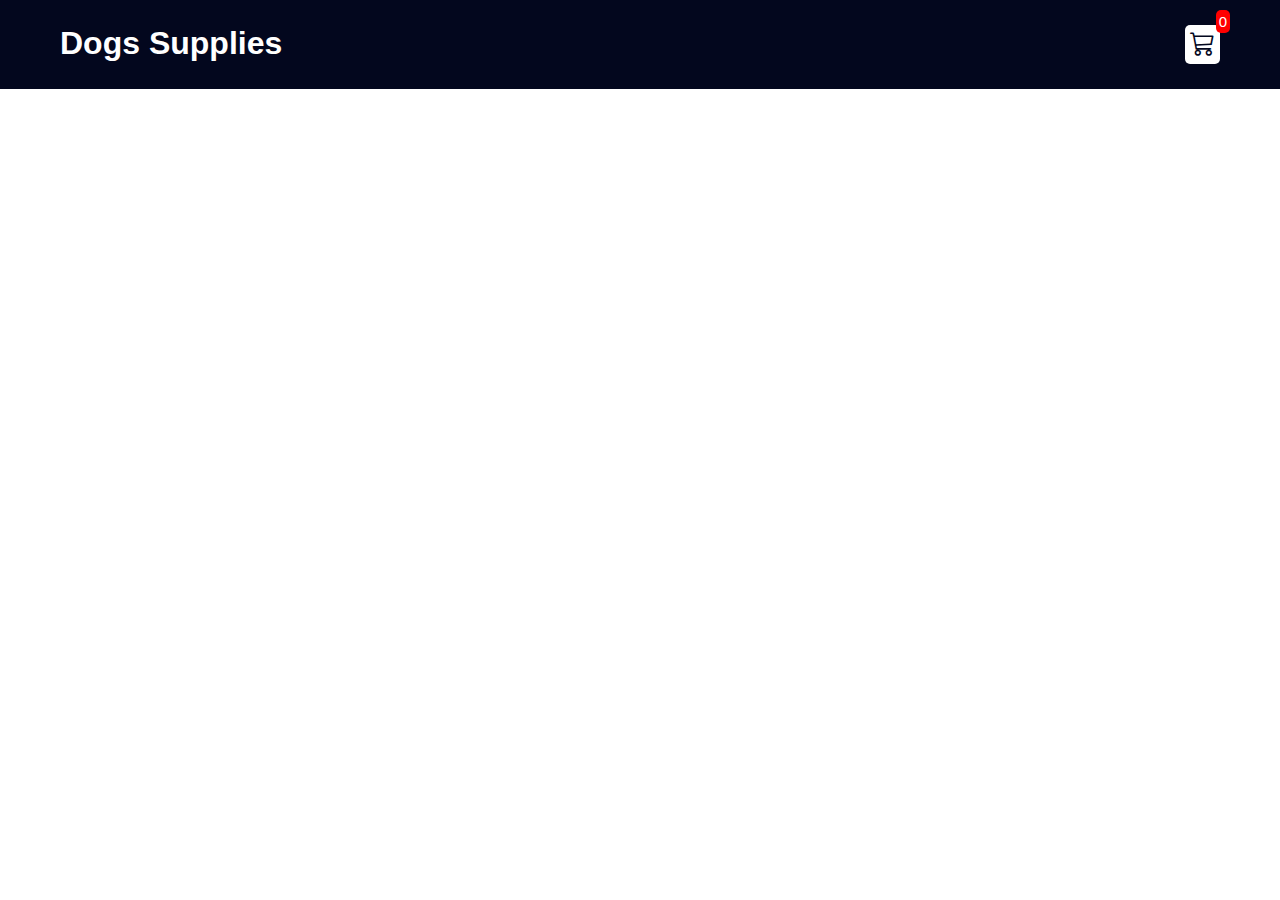
==== index.html @ 52b19a68 "nothing works yet" ====
<!DOCTYPE html>
<html lang="en">
  <head>
    <meta charset="UTF-8" />
    <meta http-equiv="X-UA-Compatible" content="IE=edge" />
    <meta name="viewport" content="width=device-width, initial-scale=1.0" />
    <title>Shopping cart</title>
    <link rel="stylesheet" href="style.css" />
    <link
      rel="stylesheet"
      href="https://cdn.jsdelivr.net/npm/bootstrap-icons@1.10.5/font/bootstrap-icons.css"
    />
  </head>
  <body>
    <div class="navbar">
      <h1>Dogs Supplies</h1>
      <div class="cart-icon">
        <i class="bi bi-cart3"></i>
        <div class="cartAmmount">0</div>
      </div>
    </div>
    <div class="shop" id="shop"></div>
    <script src="main.js"></script>
  </body>
</html>
---- style.css ----
/**
 * ! this comment should appearr in red, 
 * ! so use "better comments" extension to navigate through comments with color codes **/

* {
  margin: 0;
  padding: 0;
  box-sizing: border-box;
}

body {
  font-family: sans-serif;
}

/**
* ? navbar styles are here
**/

.navbar {
  display: flex;
  flex-direction: row;
  justify-content: space-between;
  background-color: #03071e;
  color: white;
  padding: 25px 60px;
  margin-bottom: 30px;
}

.cart-icon {
  background-color: white;
  color: #03071e;
  font-size: 25px;
  border-radius: 5px;
  padding: 5px;
  position: relative;
}
.cartAmmount {
  background-color: red;
  color: white;
  font-size: 15px;
  position: absolute;
  top: -15px;
  right: -10px;
  border-radius: 5px;
  padding: 3px;
}

/**
* ! shopping cart items styles are here below
**/

.shop {
  display: grid;
  grid-template-columns: repeat(4, 204px);
  gap: 30px;
  justify-content: center;
}

.item {
  border: #03071e 2px solid;
  border-radius: 4px;
  justify-content: space-between;
  align-items: center;
  justify-items: center;
}

/* for responsivity */
@media (max-width: 1000px) {
  .list {
    grid-template-columns: repeat(2, 220px);
  }
}
@media (max-width: 500px) {
  .list {
    grid-template-columns: repeat(1, 220px);
  }
}
.brand-like {
  display: flex;
  justify-content: space-between;
  font-size: 20px;
}
.bi-heart {
  color: #03071e;
  font-size: 25px;
}
.details {
  display: flex;
  flex-direction: column;
  padding: 10px;
  gap: 10px;
  /* position: relative; */
}
p {
  /* position: relative; */
  /* margin-bottom: 30px; */
}
.price-quantity {
  display: flex;
  justify-content: space-between;

  /* position: absolute;
  bottom: 0; */
}
.buttons {
  display: flex;
  gap: 10px;
  font-size: 20px;
}
.bi-plus-lg {
  color: green;
}
.bi-dash-lg {
  color: red;
}
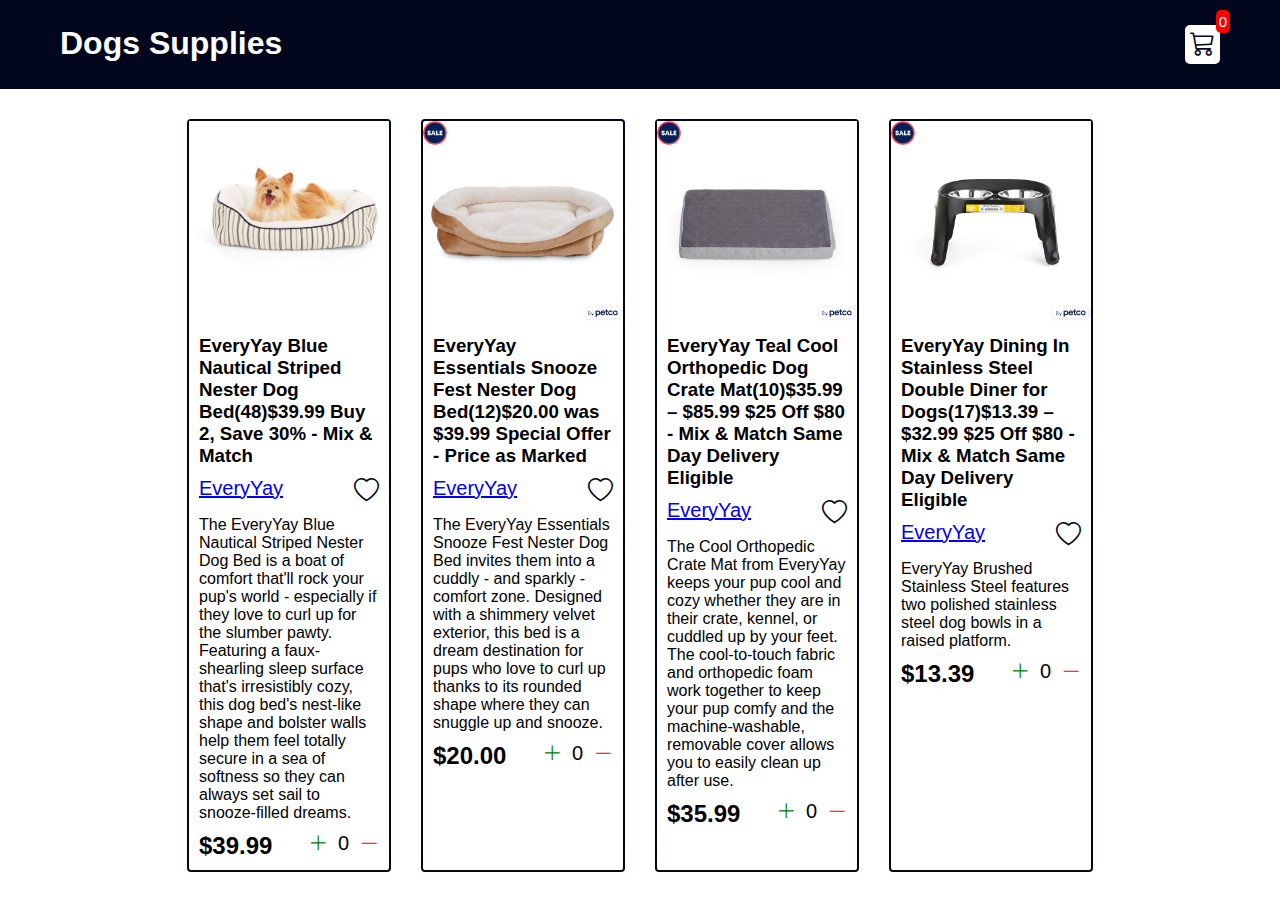
==== commit 9073ae97: "everything works fine" ====
--- a/index.html
+++ b/index.html
@@ -16,7 +16,7 @@
       <h1>Dogs Supplies</h1>
       <div class="cart-icon">
         <i class="bi bi-cart3"></i>
-        <div class="cartAmmount">0</div>
+        <div class="cartAmount" id="cartAmount">0</div>
       </div>
     </div>
     <div class="shop" id="shop"></div>
--- a/style.css
+++ b/style.css
@@ -34,7 +34,7 @@
   padding: 5px;
   position: relative;
 }
-.cartAmmount {
+.cartAmount {
   background-color: red;
   color: white;
   font-size: 15px;
